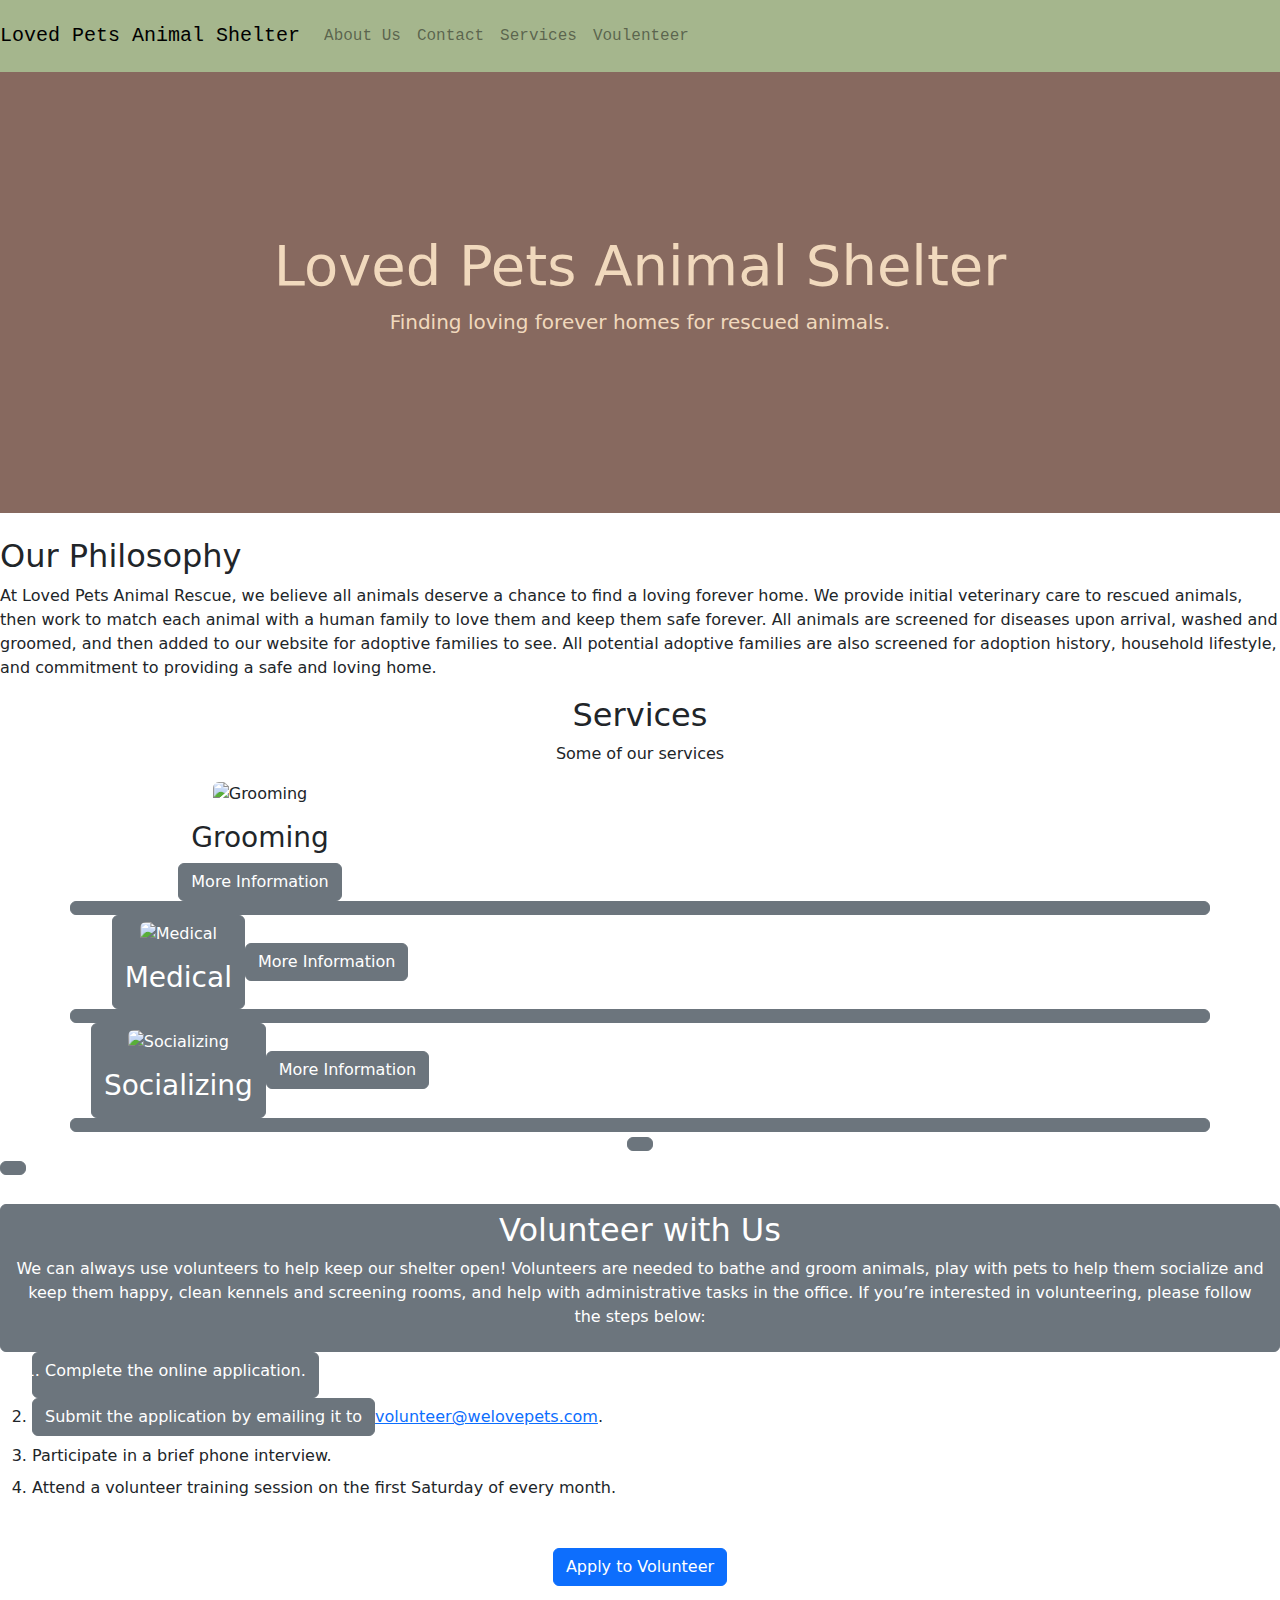
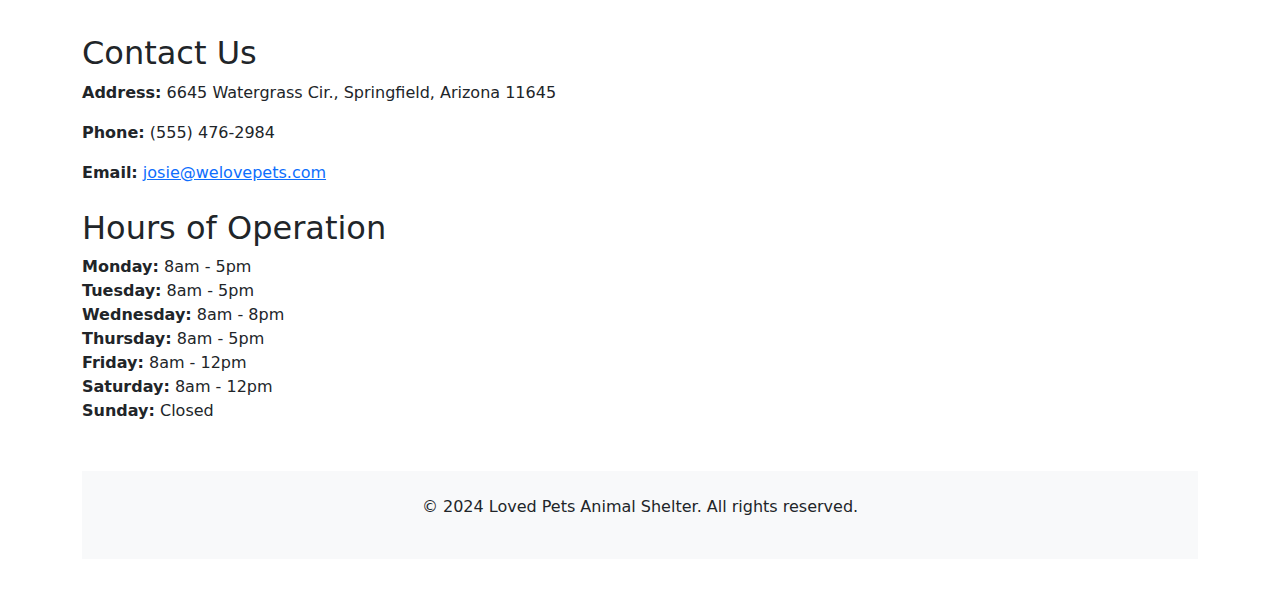
==== index.html @ 7837d62a "serviceschange" ====
<!DOCTYPE html>
<html lang="en">
<head>
    <meta charset="UTF-8">
    <meta name="viewport" content="width=device-width, initial-scale=1.0">
    <title>Loved Pets Animal Shelter</title>
    <link href="https://cdn.jsdelivr.net/npm/bootstrap@5.3.0/dist/css/bootstrap.min.css" rel="stylesheet">
    <link rel="stylesheet" href="stylesheet.css">
</head>
<body>

<!--navbar-->
<nav class="navbar navbar-expand-lg ">
    <div class="navbar">
     <a class="navbar-brand" href="index.html">Loved Pets Animal Shelter</a>
         <button class="navbar-toggler" type="button" data-bs-toggle="collapse" data-bs-target="#navbarSupportedContent"
           aria-controls="navbarSupportedContent" aria-expanded="false" aria-label="Toggle navigation">
           <span class="navbar-toggler-icon"></span>
         </button>
     <div class="collapse navbar-collapse" id="navbarSupportedContent">
           <ul class="navbar-nav me-auto mb-2 mb-lg-0">
             <li class="nav-item">
               <a class="nav-link" href="about.html">About Us</a>
             </li>
             <li class="nav-item">
               <a class="nav-link" href="contact.html">Contact</a>
             </li>
             <li class="nav-item">
               <a class="nav-link" href="services.html" target="none">Services</a>
             </li> 
             <li class="nav-item"> 
               <a class="nav-link" href="help.html"> Voulenteer</a>
             </li>
           </ul>
         </div>
       </div>
     </nav>
    </main>
    
    <header class="hero">
        <h1 class="display-4">Loved Pets Animal Shelter</h1>
        <p class="lead">Finding loving forever homes for rescued animals.</p>
    </header>


    <section class="mt-4">
        <h2>Our Philosophy</h2>
        <p>
            At Loved Pets Animal Rescue, we believe all animals deserve a chance to find a loving forever home.
            We provide initial veterinary care to rescued animals, then work to match each animal with a human family
            to love them and keep them safe forever. All animals are screened for diseases upon arrival, washed and groomed,
            and then added to our website for adoptive families to see. All potential adoptive families are also screened
            for adoption history, household lifestyle, and commitment to providing a safe and loving home.
        </p>
    </section>


    
 <!--Services-->

    <div class="container text-center">
      <h2>Services</h2>
      <p>Some of our services</p>
      <div class="row">
        <!-- Grooming -->
        <div class="col-md-4">
          <img src="https://cdn.prod.website-files.com/5fa59dd29ad1b41ab669a8e4/60dbe5da391050cecd7b7bbd_groom.jpg" alt="Grooming" class="img-fluid rounded">
          <h3>Grooming</h3>
          <a href="grooming.html" button class="btn btn-secondary">More Information</button>
        </div>
        <!-- Medical -->
        <div class="col-md-4">
          <img src="https://i.ytimg.com/vi/-JOz5queDfA/maxresdefault.jpg" alt="Medical" class="img-fluid rounded">
          <h3>Medical</h3>
          <a href="medical.html" button class="btn btn-secondary">More Information</button>
        </div>
        <!-- Socializing -->
        <div class="col-md-4">
          <img src="https://static.wixstatic.com/media/488788_145a3a6b2dd84ea59f7bfd49f8f952c9~mv2.jpg/v1/fill/w_568,h_378,al_c,q_80,usm_0.66_1.00_0.01,enc_auto/488788_145a3a6b2dd84ea59f7bfd49f8f952c9~mv2.jpg" alt="Socializing" class="img-fluid rounded">
          <h3>Socializing</h3>
          <a href="social.html" button class="btn btn-secondary">More Information</button>
        </div>
      </div>
    </div>



    <section class="mt-4">
        <h2>Volunteer with Us</h2>
        <p>
            We can always use volunteers to help keep our shelter open! Volunteers are needed to bathe and groom animals,
            play with pets to help them socialize and keep them happy, clean kennels and screening rooms, and help with
            administrative tasks in the office. If you’re interested in volunteering, please follow the steps below:
        </p>
        <ol class="volunteer-steps">
            <li>Complete the online application.</li>
            <li>Submit the application by emailing it to <a href="mailto:volunteer@welovepets.com">volunteer@welovepets.com</a>.</li>
            <li>Participate in a brief phone interview.</li>
            <li>Attend a volunteer training session on the first Saturday of every month.</li>
        </ol>
    </section>

    <section class="mt-5 text-center">
        <button id="applyButton" class="btn btn-primary">Apply to Volunteer</button>
    </section>

    <main class="container my-5">
        <section>
            <h2>Contact Us</h2>
            <address>
                <p><strong>Address:</strong> 6645 Watergrass Cir., Springfield, Arizona 11645</p>
                <p><strong>Phone:</strong> (555) 476-2984</p>
                <p><strong>Email:</strong> <a href="mailto:josie@welovepets.com">josie@welovepets.com</a></p>
            </address>
        </section>

        <section class="mt-4">
            <h2>Hours of Operation</h2>
            <ul class="list-unstyled">
                <li><strong>Monday:</strong> 8am - 5pm</li>
                <li><strong>Tuesday:</strong> 8am - 5pm</li>
                <li><strong>Wednesday:</strong> 8am - 8pm</li>
                <li><strong>Thursday:</strong> 8am - 5pm</li>
                <li><strong>Friday:</strong> 8am - 12pm</li>
                <li><strong>Saturday:</strong> 8am - 12pm</li>
                <li><strong>Sunday:</strong> Closed</li>
            </ul>
        </section>

       
    <footer class="text-center py-4 bg-light mt-5">
        <p>&copy; 2024 Loved Pets Animal Shelter. All rights reserved.</p>
    </footer>

    <script>
        document.getElementById('applyButton').addEventListener('click', () => {
            alert('Thank you for your interest in volunteering! Please email your application to volunteer@welovepets.com.');
        });
    </script>

    <script src="https://cdn.jsdelivr.net/npm/bootstrap@5.3.0/dist/js/bootstrap.bundle.min.js"></script>
</body>
</html>
---- stylesheet.css ----
.burger{
    background-color:#EDE8DC;
  }
  .navbar{
    background-color :#A5B68D;
    font-family: 'Georgia', monospace; 
    font-weight: 400;
  } 
  
  .nav-link{ opacity: 0.7;}
  .nav-link:hover {
    background-color:#E7CCCC; 
    opacity: 1;
    color:#A5B68D !important; 
  }


.volunteer-steps li {
    margin-bottom: 0.5rem;
}

#header1{
    height: 900px;
    width: 100%;
    background-size:cover;
    text-align: center;
    font-family: 'Georgia', monospace; 
  }
  
  
    .img-thumbnail{
    height: 50px;
    width: 50%;
    position:center;
    }
  
/* General Colors */
:root {
    --primary-color: #87695f;
    --secondary-color: #f1d9bd;
    --accent-color: #7bb4bd;
    --text-color: #333;
    --background-color: #f1d9bd;
}

/* Hero Section */
.hero {
    background-image:url("https://www.saveapetil.org/wp-content/uploads/2022/03/volunteer-slide-640x500.jpg");
    background-color: var(--primary-color);
    color: var(--secondary-color);
    padding: 10rem 1rem;
    text-align: center;
}

/* Section Titles */
.section-title {
    color: var(--primary-color);
    border-bottom: 2px solid var(--accent-color);
    display: inline-block;
    margin-bottom: 1rem;
    padding-bottom: 0.25rem;
}

/* Volunteer Steps */
.volunteer-steps li {
    margin-bottom: 0.5rem;
}

/* Buttons */
.custom-btn {
    background-color: var(--accent-color);
    color: #fff;
    border: none;
}

.custom-btn:hover {
    background-color: var(--primary-color);
    color: var(--secondary-color);
}

/* Footer */
.footer {
    background-color: var(--primary-color);
    color: var(--secondary-color);
    margin-top: 3rem;
}


/* Target images in the Services section */
.services img {
    width: 120%; /* Increase width slightly */
    height: auto; /* Maintain aspect ratio */
    margin: 10px auto; /* Add some space around the images */
    display: block; /* Center the images */
    border-radius: 5px; /* Optional: Add rounded corners */
    box-shadow: 0 4px 6px rgba(0, 0, 0, 0.1); /* Optional: Add shadow for better visuals */
  }
  
  /* Adjust container or grid layout if needed */
  .services {
    display: flex; /* Ensure images align properly */
    gap: 20px; /* Space between images */
    justify-content: center; /* Center align all images */
  }
  
  img {
    max-height: 200px; /* Set a maximum height */
    object-fit: cover; /* Ensure images maintain proportions */
    margin-bottom: 15px; /* Add spacing below images */
  }
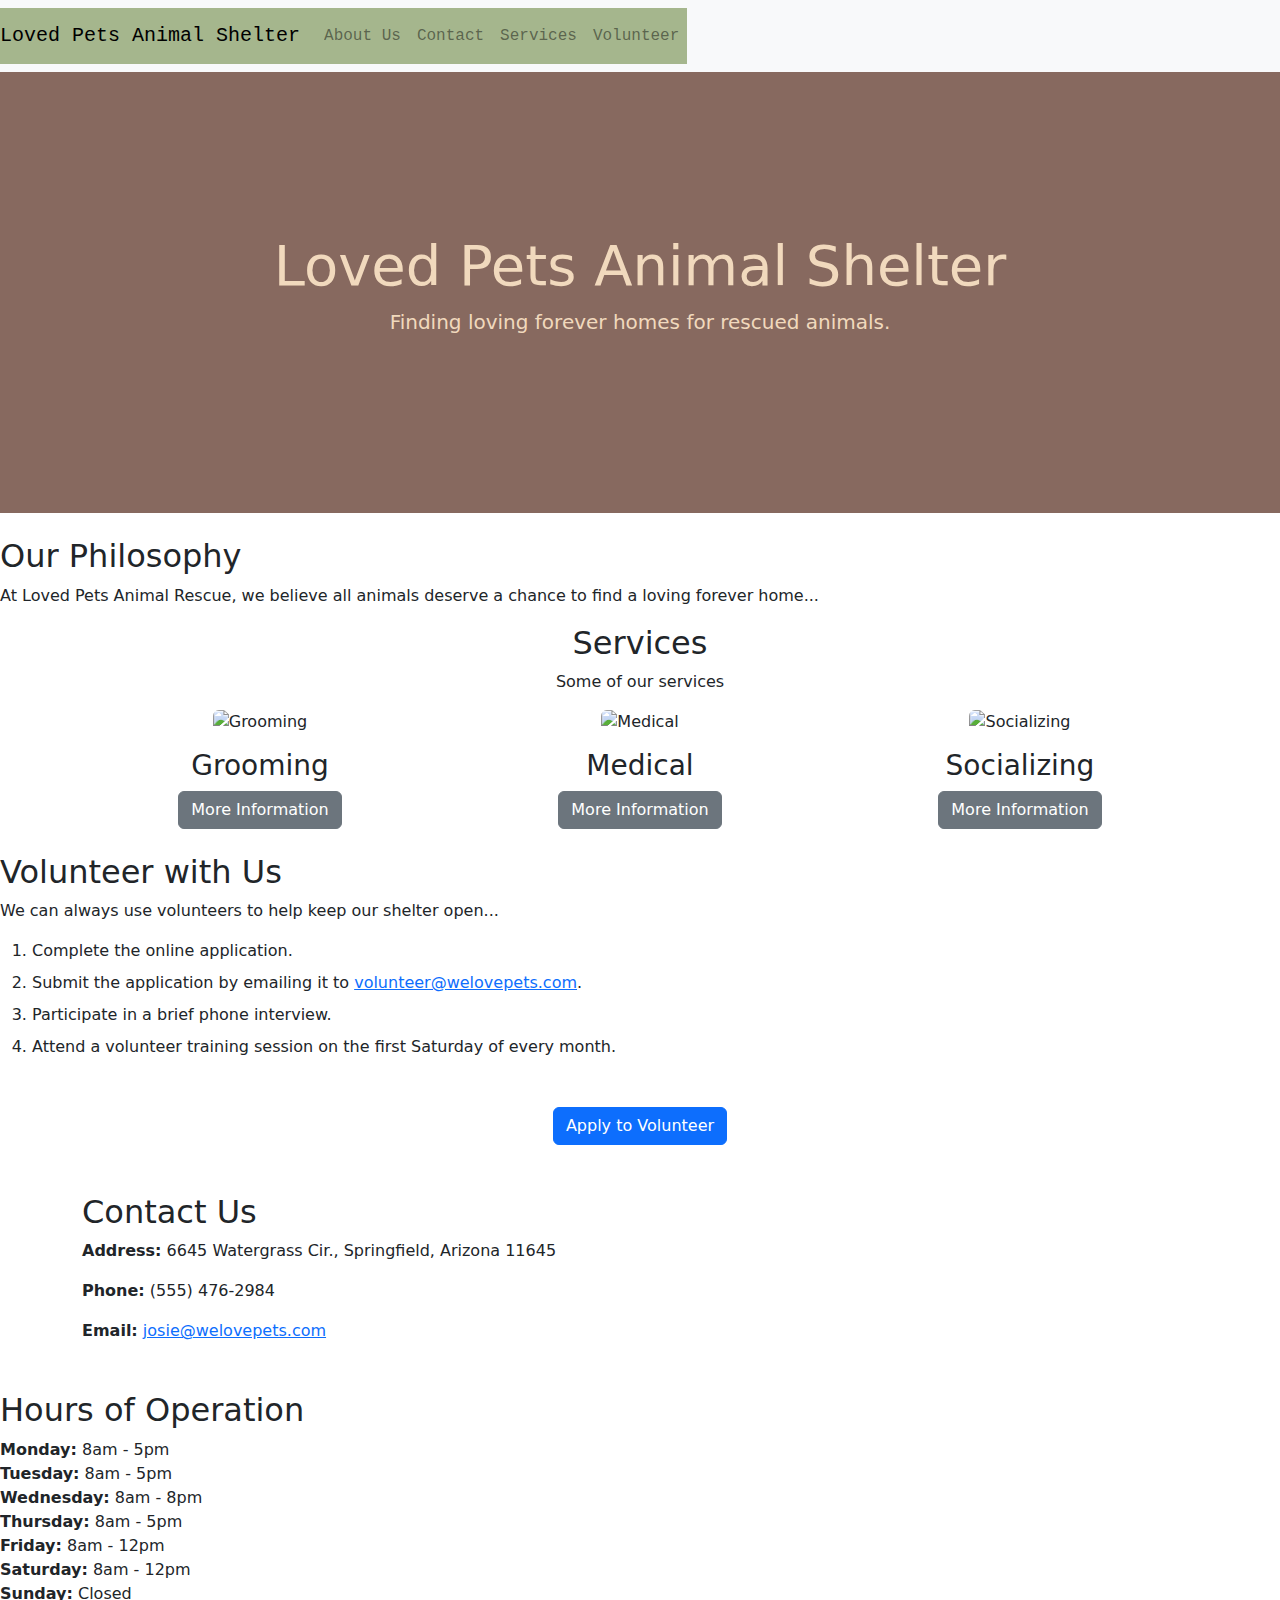
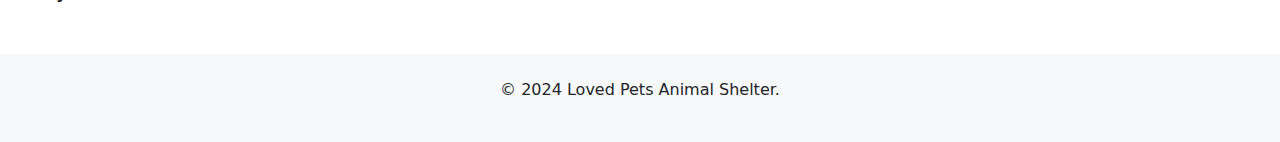
==== commit 3503dfca: "updatedhtml" ====
--- a/index.html
+++ b/index.html
@@ -10,88 +10,73 @@
 <body>
 
 <!--navbar-->
-<nav class="navbar navbar-expand-lg ">
+<nav class="navbar navbar-expand-lg navbar-light bg-light">
     <div class="navbar">
-     <a class="navbar-brand" href="index.html">Loved Pets Animal Shelter</a>
-         <button class="navbar-toggler" type="button" data-bs-toggle="collapse" data-bs-target="#navbarSupportedContent"
-           aria-controls="navbarSupportedContent" aria-expanded="false" aria-label="Toggle navigation">
-           <span class="navbar-toggler-icon"></span>
-         </button>
-     <div class="collapse navbar-collapse" id="navbarSupportedContent">
-           <ul class="navbar-nav me-auto mb-2 mb-lg-0">
-             <li class="nav-item">
-               <a class="nav-link" href="about.html">About Us</a>
-             </li>
-             <li class="nav-item">
-               <a class="nav-link" href="contact.html">Contact</a>
-             </li>
-             <li class="nav-item">
-               <a class="nav-link" href="services.html" target="none">Services</a>
-             </li> 
-             <li class="nav-item"> 
-               <a class="nav-link" href="help.html"> Voulenteer</a>
-             </li>
-           </ul>
-         </div>
-       </div>
-     </nav>
-    </main>
-    
+        <a class="navbar-brand" href="index.html">Loved Pets Animal Shelter</a>
+        <button class="navbar-toggler" type="button" data-bs-toggle="collapse" data-bs-target="#navbarSupportedContent"
+            aria-controls="navbarSupportedContent" aria-expanded="false" aria-label="Toggle navigation">
+            <span class="navbar-toggler-icon"></span>
+        </button>
+        <div class="collapse navbar-collapse" id="navbarSupportedContent">
+            <ul class="navbar-nav me-auto mb-2 mb-lg-0">
+                <li class="nav-item">
+                    <a class="nav-link" href="about.html">About Us</a>
+                </li>
+                <li class="nav-item">
+                    <a class="nav-link" href="contact.html">Contact</a>
+                </li>
+                <li class="nav-item">
+                    <a class="nav-link" href="services.html" target="none">Services</a>
+                </li> 
+                <li class="nav-item"> 
+                    <a class="nav-link" href="help.html">Volunteer</a>
+                </li>
+            </ul>
+        </div>
+    </div>
+</nav>
+
+<main>
     <header class="hero">
         <h1 class="display-4">Loved Pets Animal Shelter</h1>
         <p class="lead">Finding loving forever homes for rescued animals.</p>
     </header>
 
-
     <section class="mt-4">
         <h2>Our Philosophy</h2>
         <p>
-            At Loved Pets Animal Rescue, we believe all animals deserve a chance to find a loving forever home.
-            We provide initial veterinary care to rescued animals, then work to match each animal with a human family
-            to love them and keep them safe forever. All animals are screened for diseases upon arrival, washed and groomed,
-            and then added to our website for adoptive families to see. All potential adoptive families are also screened
-            for adoption history, household lifestyle, and commitment to providing a safe and loving home.
+            At Loved Pets Animal Rescue, we believe all animals deserve a chance to find a loving forever home...
         </p>
     </section>
 
-
-    
- <!--Services-->
-
     <div class="container text-center">
-      <h2>Services</h2>
-      <p>Some of our services</p>
-      <div class="row">
-        <!-- Grooming -->
-        <div class="col-md-4">
-          <img src="https://cdn.prod.website-files.com/5fa59dd29ad1b41ab669a8e4/60dbe5da391050cecd7b7bbd_groom.jpg" alt="Grooming" class="img-fluid rounded">
-          <h3>Grooming</h3>
-          <a href="grooming.html" button class="btn btn-secondary">More Information</button>
+        <h2>Services</h2>
+        <p>Some of our services</p>
+        <div class="row">
+            <!-- Grooming -->
+            <div class="col-md-4">
+                <img src="https://cdn.prod.website-files.com/5fa59dd29ad1b41ab669a8e4/60dbe5da391050cecd7b7bbd_groom.jpg" alt="Grooming" class="img-fluid rounded">
+                <h3>Grooming</h3>
+                <a href="grooming.html" class="btn btn-secondary">More Information</a>
+            </div>
+            <!-- Medical -->
+            <div class="col-md-4">
+                <img src="https://i.ytimg.com/vi/-JOz5queDfA/maxresdefault.jpg" alt="Medical" class="img-fluid rounded">
+                <h3>Medical</h3>
+                <a href="medical.html" class="btn btn-secondary">More Information</a>
+            </div>
+            <!-- Socializing -->
+            <div class="col-md-4">
+                <img src="https://static.wixstatic.com/media/488788_145a3a6b2dd84ea59f7bfd49f8f952c9~mv2.jpg/v1/fill/w_568,h_378,al_c,q_80,usm_0.66_1.00_0.01,enc_auto/488788_145a3a6b2dd84ea59f7bfd49f8f952c9~mv2.jpg" alt="Socializing" class="img-fluid rounded">
+                <h3>Socializing</h3>
+                <a href="social.html" class="btn btn-secondary">More Information</a>
+            </div>
         </div>
-        <!-- Medical -->
-        <div class="col-md-4">
-          <img src="https://i.ytimg.com/vi/-JOz5queDfA/maxresdefault.jpg" alt="Medical" class="img-fluid rounded">
-          <h3>Medical</h3>
-          <a href="medical.html" button class="btn btn-secondary">More Information</button>
-        </div>
-        <!-- Socializing -->
-        <div class="col-md-4">
-          <img src="https://static.wixstatic.com/media/488788_145a3a6b2dd84ea59f7bfd49f8f952c9~mv2.jpg/v1/fill/w_568,h_378,al_c,q_80,usm_0.66_1.00_0.01,enc_auto/488788_145a3a6b2dd84ea59f7bfd49f8f952c9~mv2.jpg" alt="Socializing" class="img-fluid rounded">
-          <h3>Socializing</h3>
-          <a href="social.html" button class="btn btn-secondary">More Information</button>
-        </div>
-      </div>
     </div>
-
-
 
     <section class="mt-4">
         <h2>Volunteer with Us</h2>
-        <p>
-            We can always use volunteers to help keep our shelter open! Volunteers are needed to bathe and groom animals,
-            play with pets to help them socialize and keep them happy, clean kennels and screening rooms, and help with
-            administrative tasks in the office. If you’re interested in volunteering, please follow the steps below:
-        </p>
+        <p>We can always use volunteers to help keep our shelter open...</p>
         <ol class="volunteer-steps">
             <li>Complete the online application.</li>
             <li>Submit the application by emailing it to <a href="mailto:volunteer@welovepets.com">volunteer@welovepets.com</a>.</li>
@@ -104,40 +89,28 @@
         <button id="applyButton" class="btn btn-primary">Apply to Volunteer</button>
     </section>
 
-    <main class="container my-5">
-        <section>
-            <h2>Contact Us</h2>
-            <address>
-                <p><strong>Address:</strong> 6645 Watergrass Cir., Springfield, Arizona 11645</p>
-                <p><strong>Phone:</strong> (555) 476-2984</p>
-                <p><strong>Email:</strong> <a href="mailto:josie@welovepets.com">josie@welovepets.com</a></p>
-            </address>
-        </section>
+    <section class="container my-5">
+        <h2>Contact Us</h2>
+        <address>
+            <p><strong>Address:</strong> 6645 Watergrass Cir., Springfield, Arizona 11645</p>
+            <p><strong>Phone:</strong> (555) 476-2984</p>
+            <p><strong>Email:</strong> <a href="mailto:josie@welovepets.com">josie@welovepets.com</a></p>
+        </address>
+    </section>
 
-        <section class="mt-4">
-            <h2>Hours of Operation</h2>
-            <ul class="list-unstyled">
-                <li><strong>Monday:</strong> 8am - 5pm</li>
-                <li><strong>Tuesday:</strong> 8am - 5pm</li>
-                <li><strong>Wednesday:</strong> 8am - 8pm</li>
-                <li><strong>Thursday:</strong> 8am - 5pm</li>
-                <li><strong>Friday:</strong> 8am - 12pm</li>
-                <li><strong>Saturday:</strong> 8am - 12pm</li>
-                <li><strong>Sunday:</strong> Closed</li>
-            </ul>
-        </section>
+    <section class="mt-4">
+        <h2>Hours of Operation</h2>
+        <ul class="list-unstyled">
+            <li><strong>Monday:</strong> 8am - 5pm</li>
+            <li><strong>Tuesday:</strong> 8am - 5pm</li>
+            <li><strong>Wednesday:</strong> 8am - 8pm</li>
+            <li><strong>Thursday:</strong> 8am - 5pm</li>
+            <li><strong>Friday:</strong> 8am - 12pm</li>
+            <li><strong>Saturday:</strong> 8am - 12pm</li>
+            <li><strong>Sunday:</strong> Closed</li>
+        </ul>
+    </section>
+</main>
 
-       
-    <footer class="text-center py-4 bg-light mt-5">
-        <p>&copy; 2024 Loved Pets Animal Shelter. All rights reserved.</p>
-    </footer>
-
-    <script>
-        document.getElementById('applyButton').addEventListener('click', () => {
-            alert('Thank you for your interest in volunteering! Please email your application to volunteer@welovepets.com.');
-        });
-    </script>
-
-    <script src="https://cdn.jsdelivr.net/npm/bootstrap@5.3.0/dist/js/bootstrap.bundle.min.js"></script>
-</body>
-</html>
+<footer class="text-center py-4 bg-light mt-5">
+    <p>&copy; 2024 Loved Pets Animal Shelter.
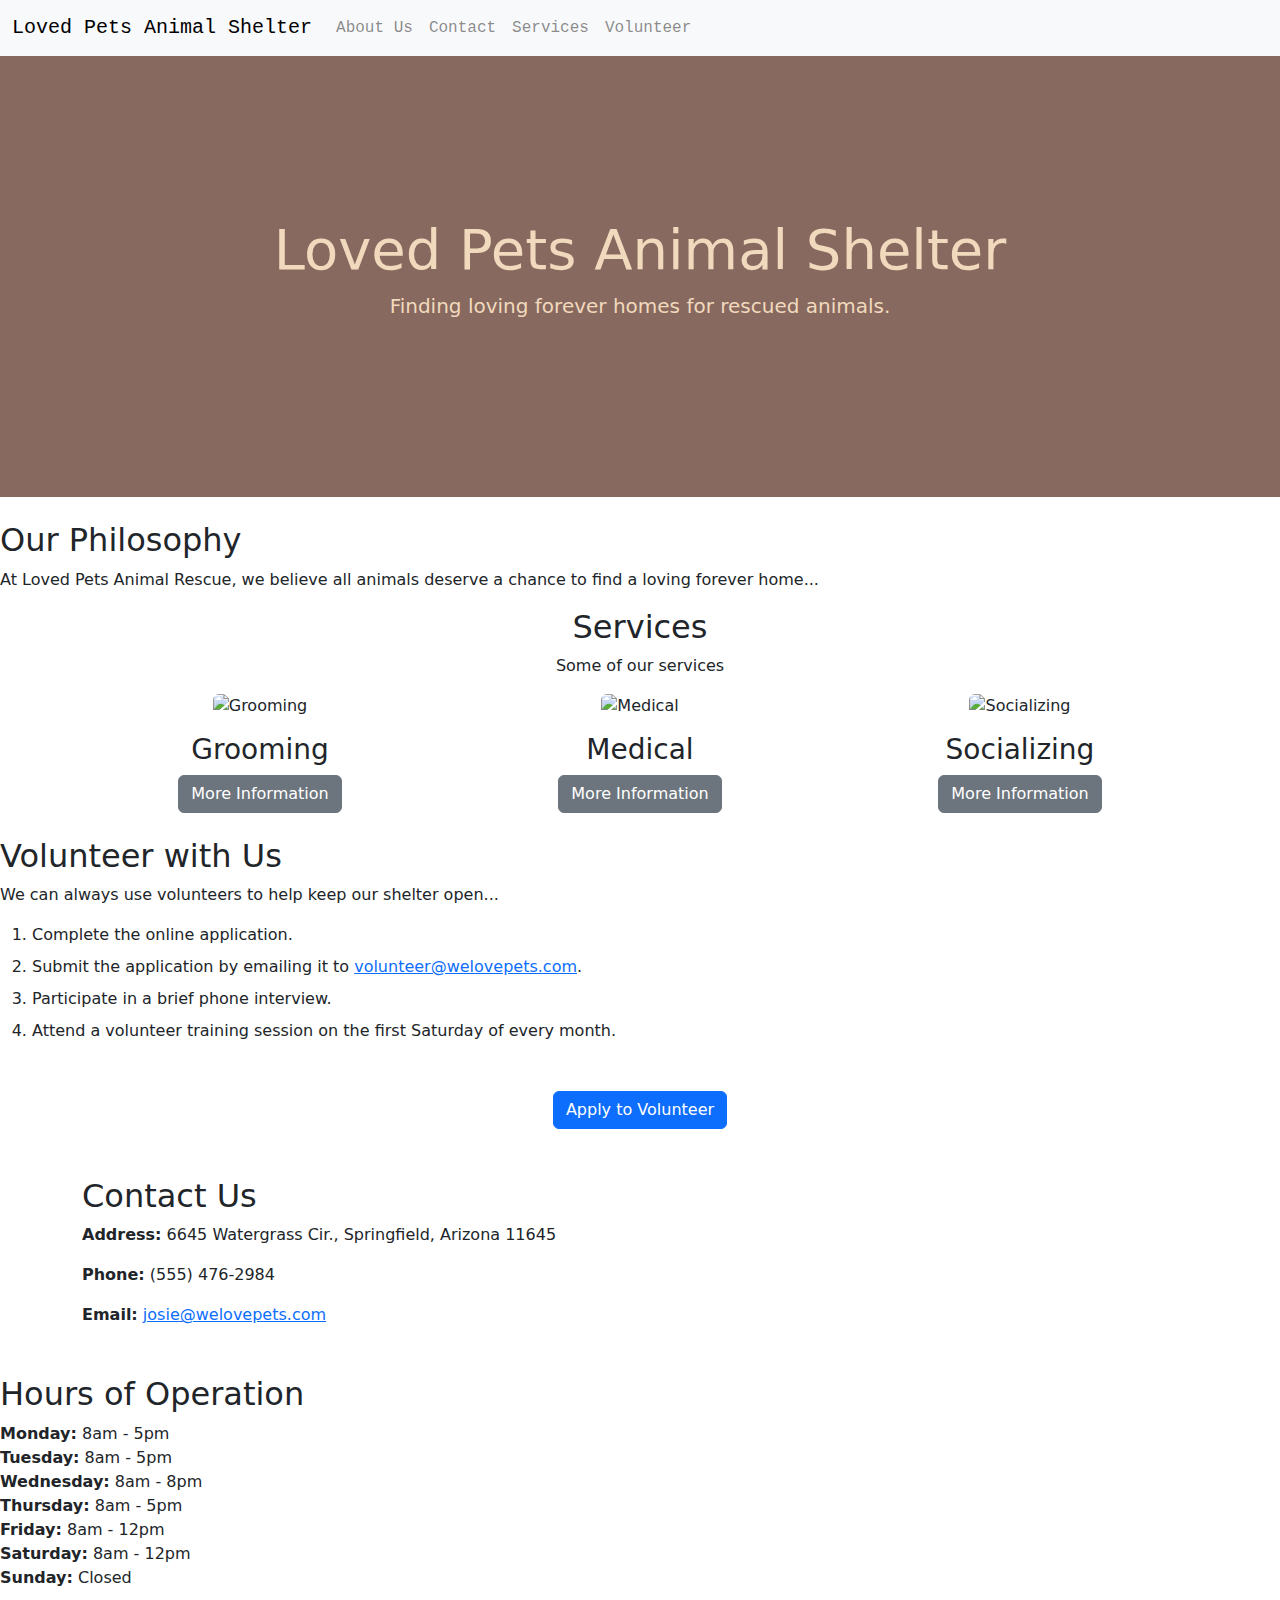
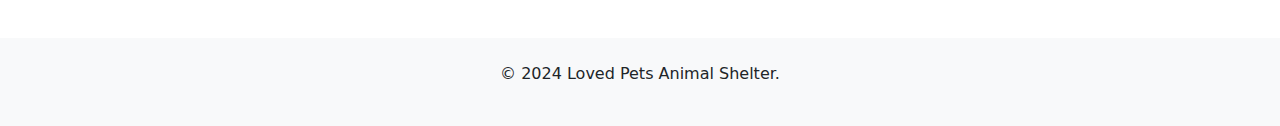
==== commit 59343524: "1" ====
--- a/index.html
+++ b/index.html
@@ -11,7 +11,7 @@
 
 <!--navbar-->
 <nav class="navbar navbar-expand-lg navbar-light bg-light">
-    <div class="navbar">
+    <div class="container-fluid">
         <a class="navbar-brand" href="index.html">Loved Pets Animal Shelter</a>
         <button class="navbar-toggler" type="button" data-bs-toggle="collapse" data-bs-target="#navbarSupportedContent"
             aria-controls="navbarSupportedContent" aria-expanded="false" aria-label="Toggle navigation">
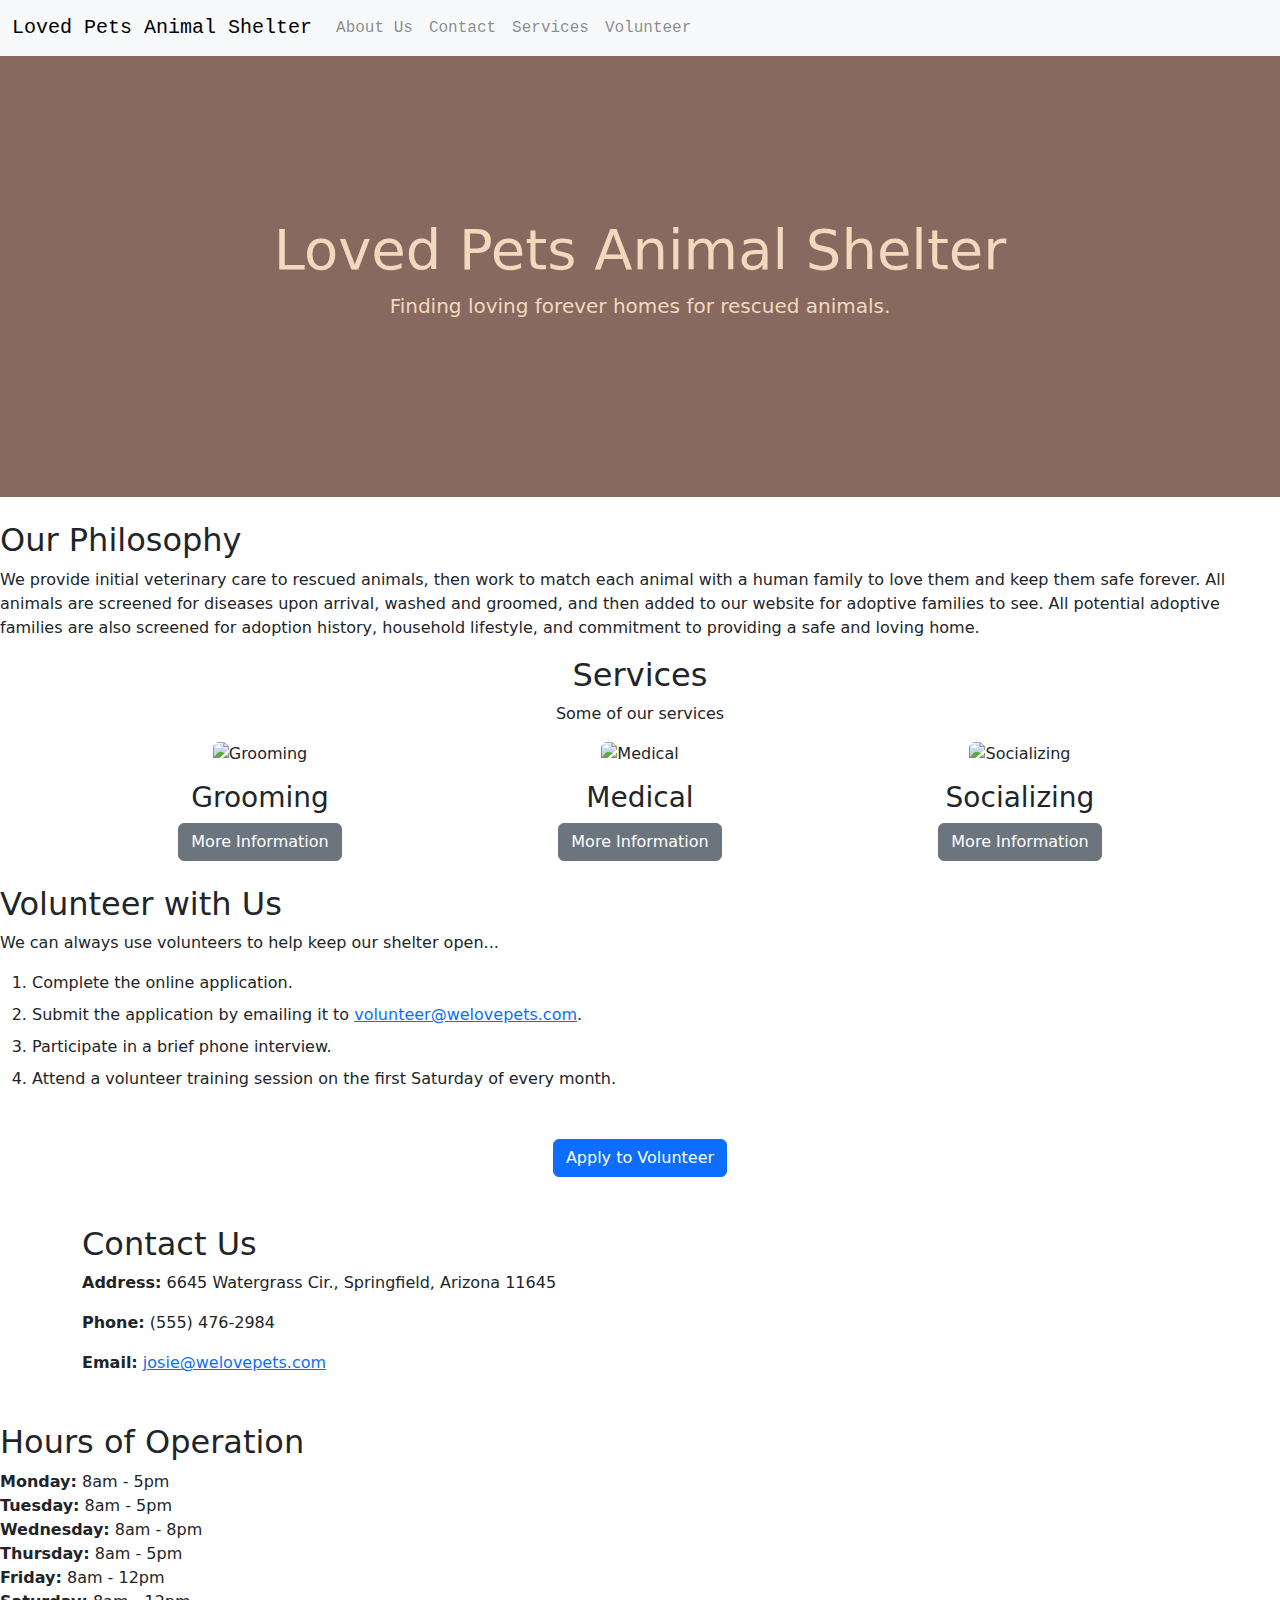
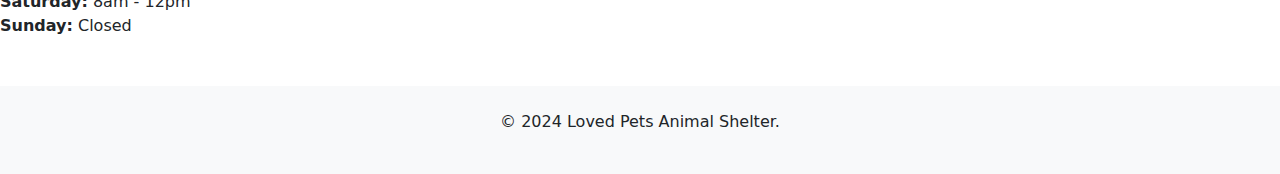
==== commit 8858ce14: "css" ====
--- a/index.html
+++ b/index.html
@@ -45,7 +45,11 @@
     <section class="mt-4">
         <h2>Our Philosophy</h2>
         <p>
-            At Loved Pets Animal Rescue, we believe all animals deserve a chance to find a loving forever home...
+          We provide initial veterinary care to rescued animals, then work to match each animal with a human
+          family to love them and keep them safe forever. All animals are screened for diseases upon arrival,
+          washed and groomed, and then added to our website for adoptive families to see. All potential
+          adoptive families are also screened for adoption history, household lifestyle, and commitment to
+          providing a safe and loving home.
         </p>
     </section>
 
--- a/stylesheet.css
+++ b/stylesheet.css
@@ -2,14 +2,14 @@
     background-color:#EDE8DC;
   }
   .navbar{
-    background-color :#A5B68D;
+    background-color :#694c3f;
     font-family: 'Georgia', monospace; 
     font-weight: 400;
   } 
   
   .nav-link{ opacity: 0.7;}
   .nav-link:hover {
-    background-color:#E7CCCC; 
+    background-color:#40647a; 
     opacity: 1;
     color:#A5B68D !important; 
   }
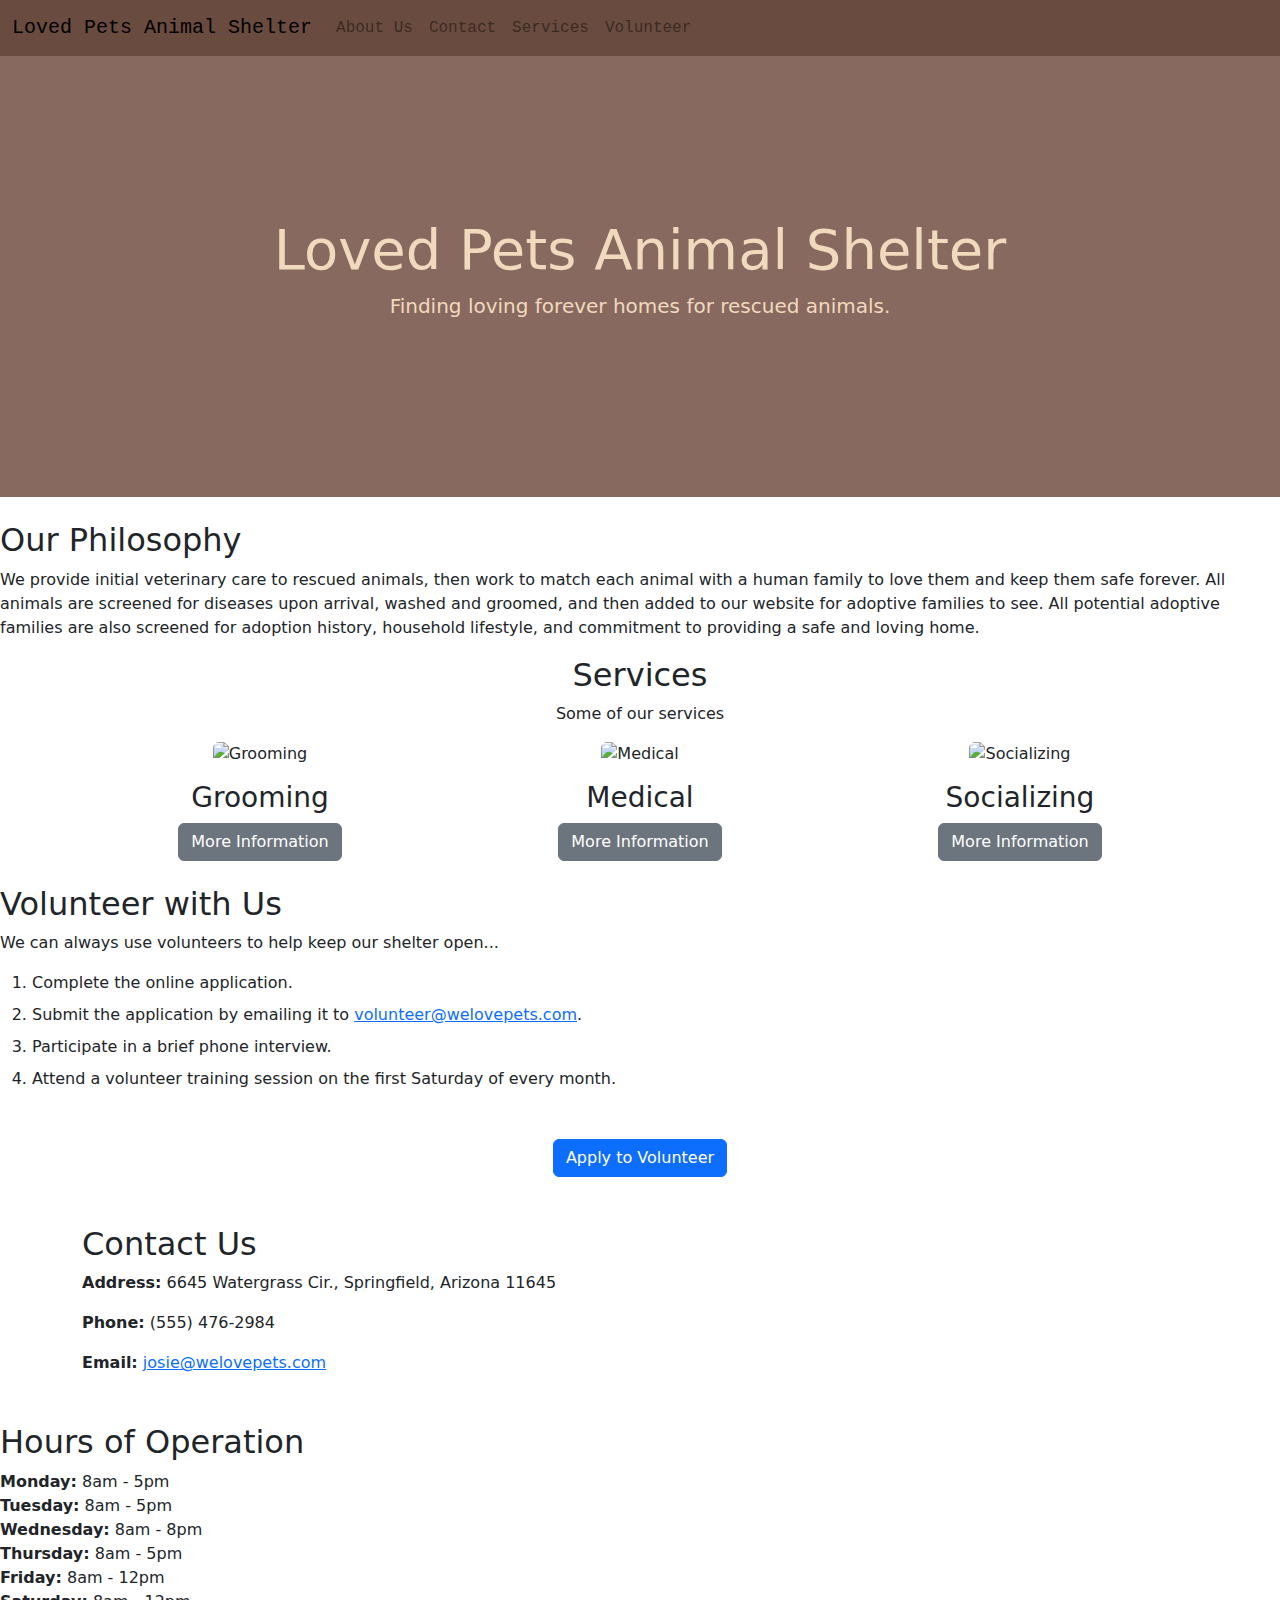
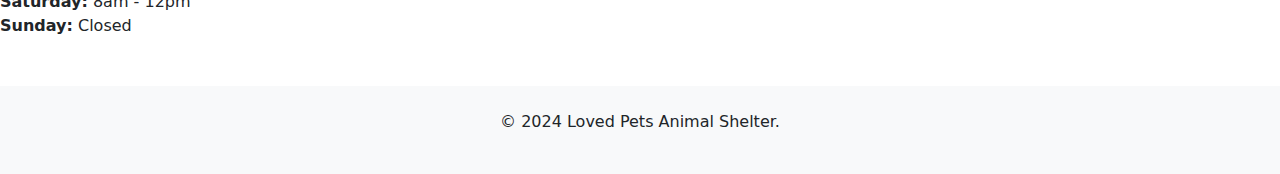
==== commit 729ea59c: "ya" ====
--- a/index.html
+++ b/index.html
@@ -10,7 +10,7 @@
 <body>
 
 <!--navbar-->
-<nav class="navbar navbar-expand-lg navbar-light bg-light">
+<nav class="navbar navbar-expand-lg navbar-light ">
     <div class="container-fluid">
         <a class="navbar-brand" href="index.html">Loved Pets Animal Shelter</a>
         <button class="navbar-toggler" type="button" data-bs-toggle="collapse" data-bs-target="#navbarSupportedContent"
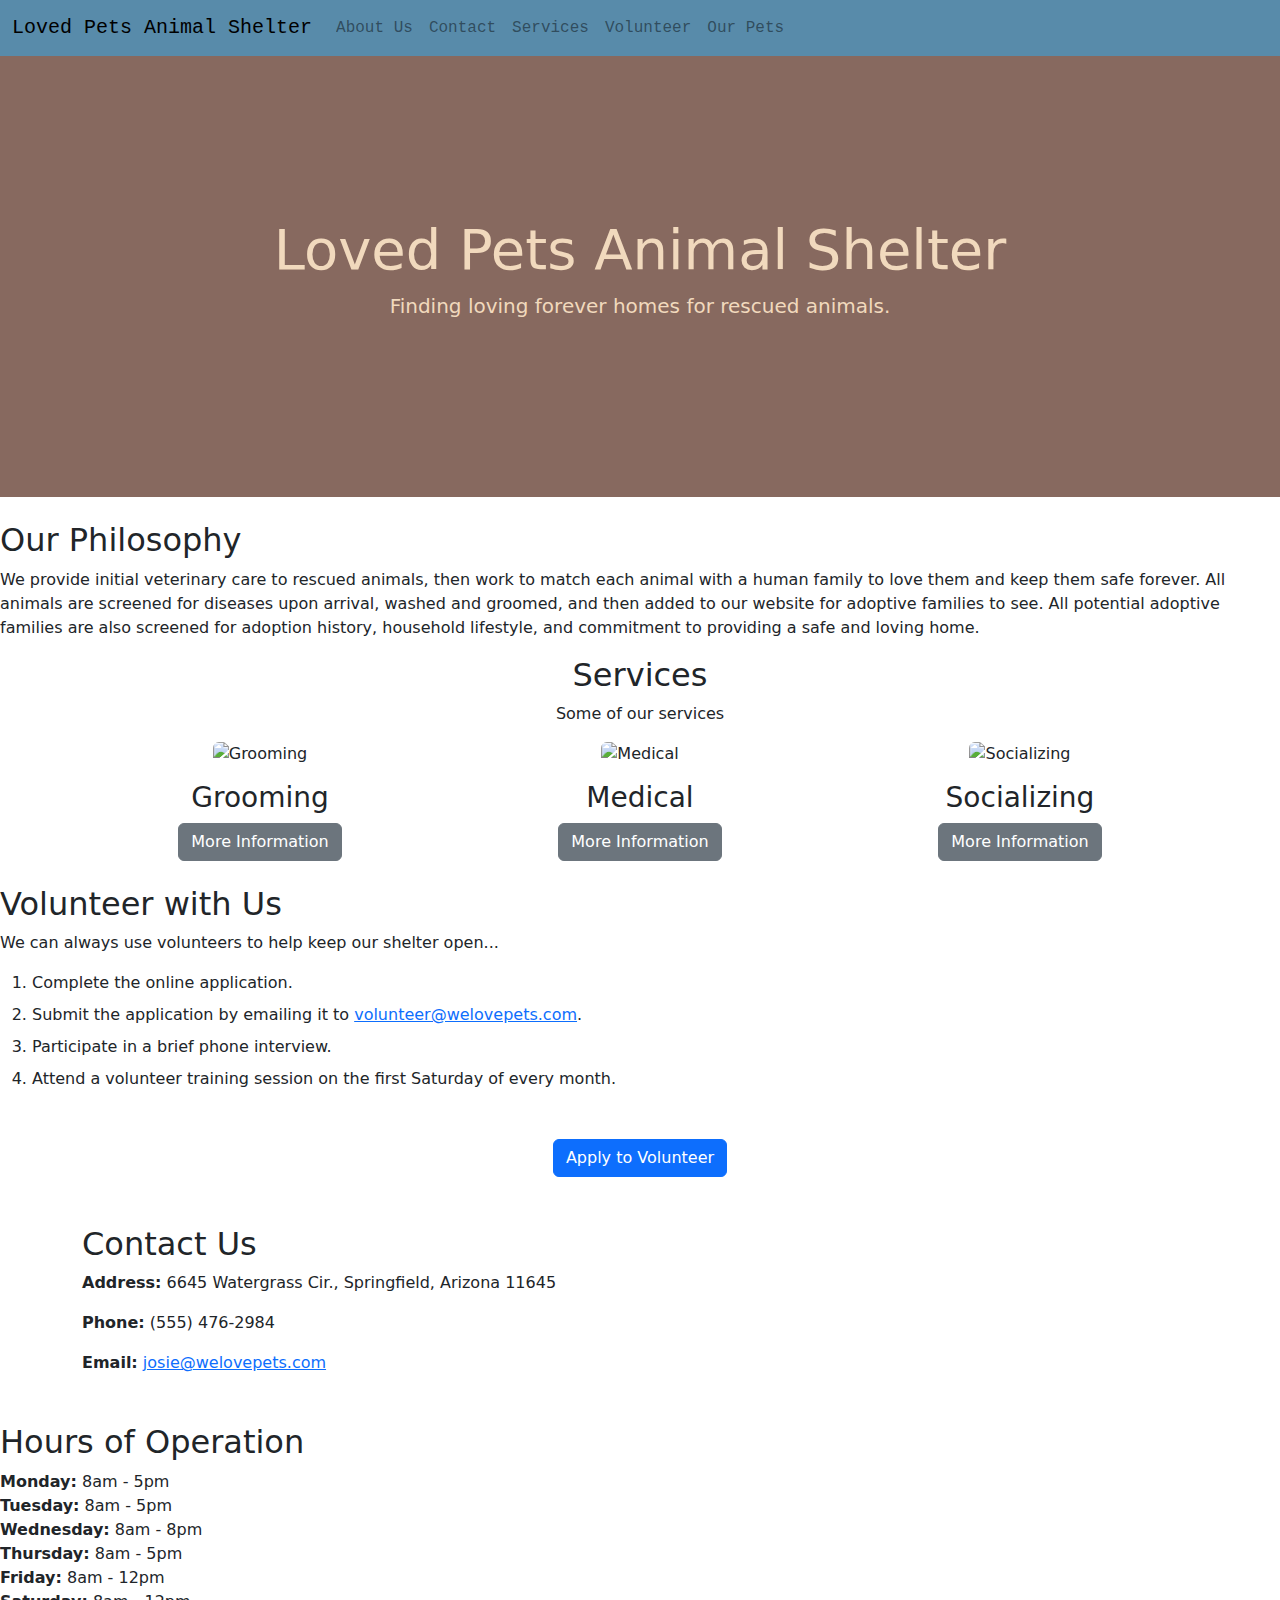
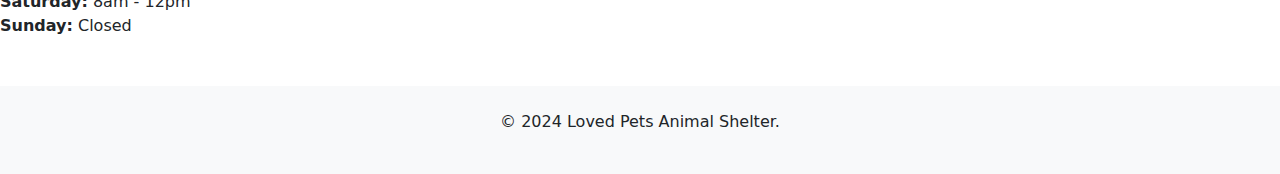
==== commit 3d1bb7f4: "added new nav link" ====
--- a/index.html
+++ b/index.html
@@ -30,6 +30,9 @@
                 </li> 
                 <li class="nav-item"> 
                     <a class="nav-link" href="help.html">Volunteer</a>
+                </li>
+                <li class="nav-item"> 
+                    <a class="nav-link" href="pets.html">Our Pets</a>
                 </li>
             </ul>
         </div>
--- a/stylesheet.css
+++ b/stylesheet.css
@@ -2,7 +2,7 @@
     background-color:#EDE8DC;
   }
   .navbar{
-    background-color :#694c3f;
+    background-color :#588baa;
     font-family: 'Georgia', monospace; 
     font-weight: 400;
   } 
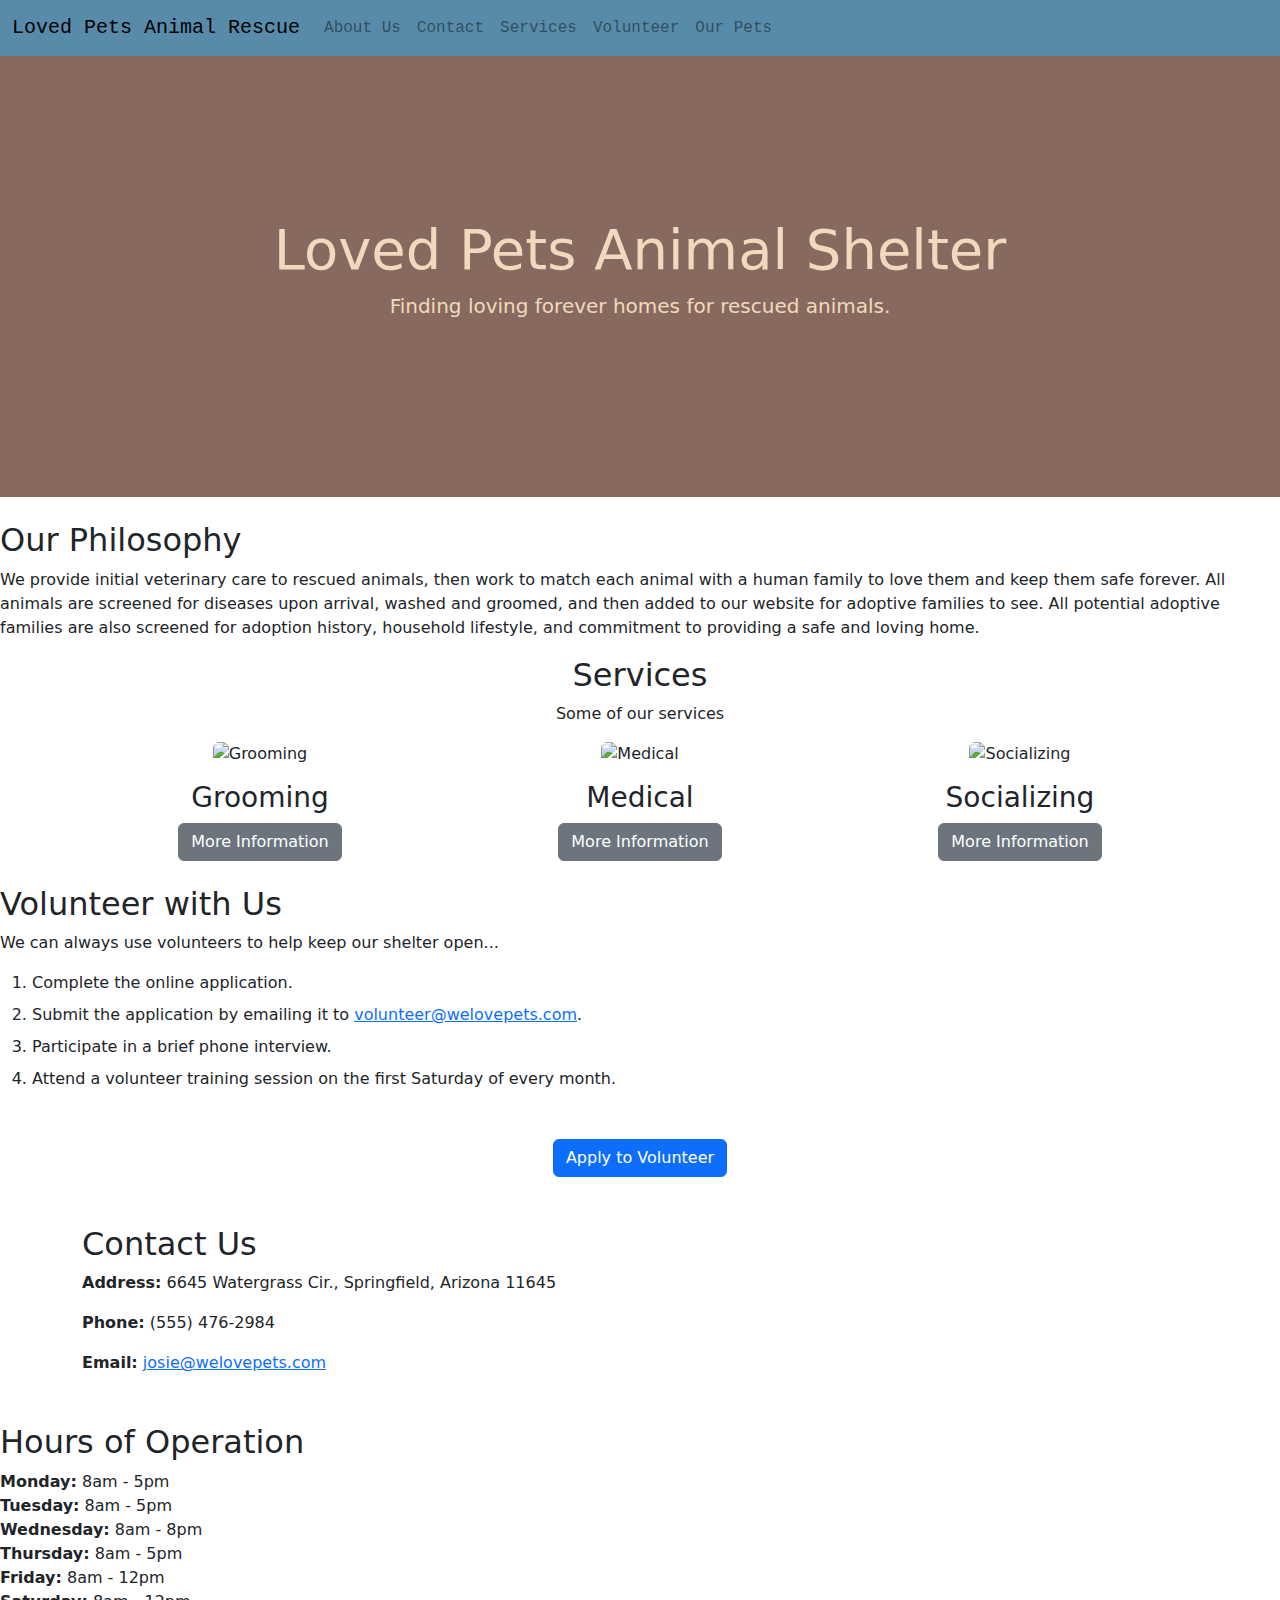
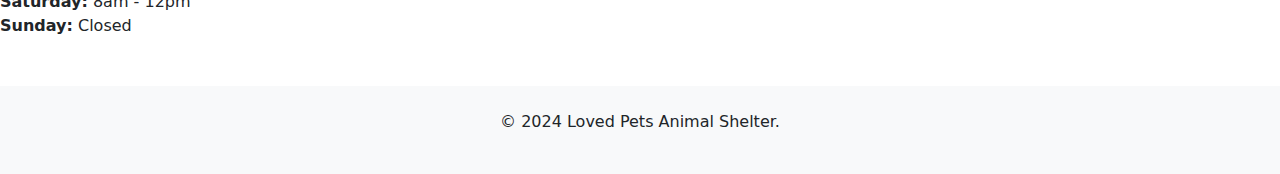
==== commit 268b6807: "about.1" ====
--- a/index.html
+++ b/index.html
@@ -3,7 +3,7 @@
 <head>
     <meta charset="UTF-8">
     <meta name="viewport" content="width=device-width, initial-scale=1.0">
-    <title>Loved Pets Animal Shelter</title>
+    <title>Loved Pets Animal Rescue</title>
     <link href="https://cdn.jsdelivr.net/npm/bootstrap@5.3.0/dist/css/bootstrap.min.css" rel="stylesheet">
     <link rel="stylesheet" href="stylesheet.css">
 </head>
@@ -12,7 +12,7 @@
 <!--navbar-->
 <nav class="navbar navbar-expand-lg navbar-light ">
     <div class="container-fluid">
-        <a class="navbar-brand" href="index.html">Loved Pets Animal Shelter</a>
+        <a class="navbar-brand" href="index.html">Loved Pets Animal Rescue</a>
         <button class="navbar-toggler" type="button" data-bs-toggle="collapse" data-bs-target="#navbarSupportedContent"
             aria-controls="navbarSupportedContent" aria-expanded="false" aria-label="Toggle navigation">
             <span class="navbar-toggler-icon"></span>
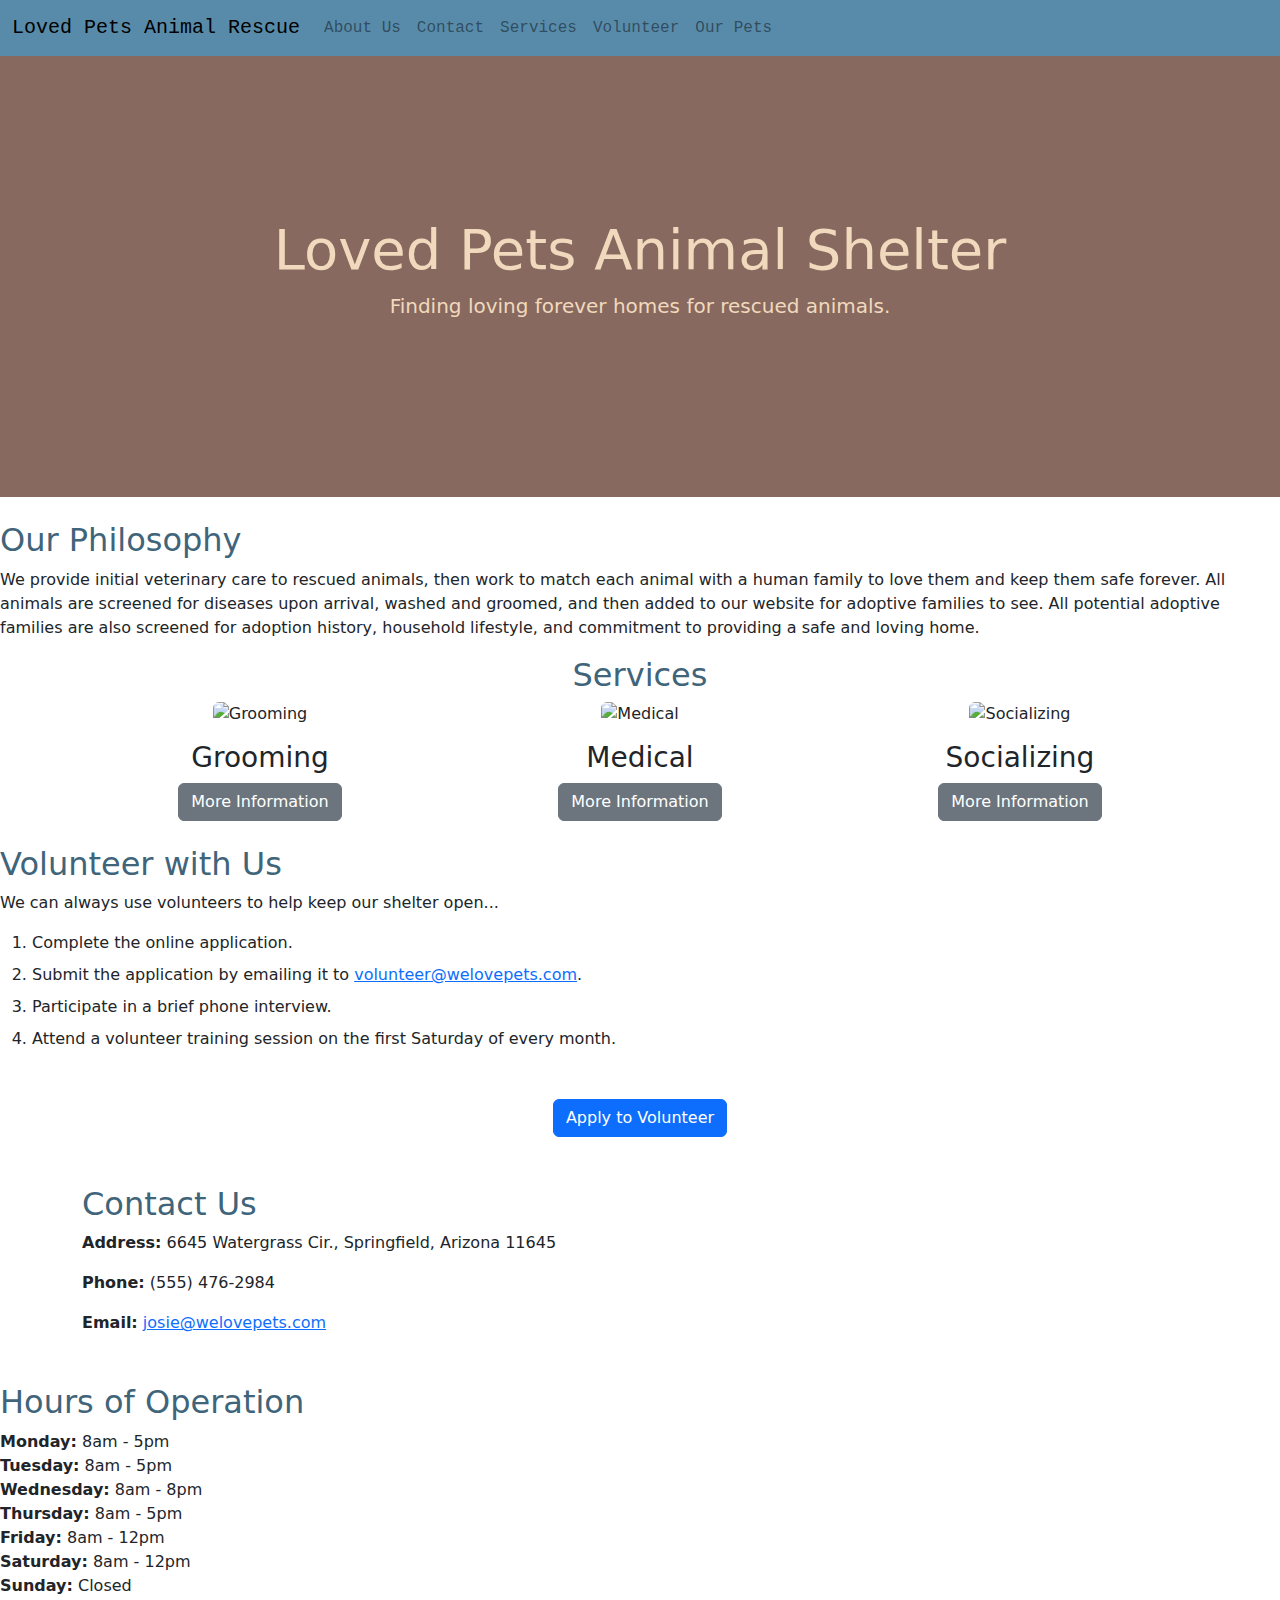
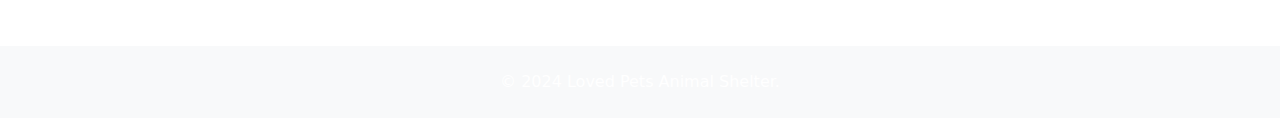
==== commit 5571f471: "pets" ====
--- a/index.html
+++ b/index.html
@@ -58,7 +58,6 @@
 
     <div class="container text-center">
         <h2>Services</h2>
-        <p>Some of our services</p>
         <div class="row">
             <!-- Grooming -->
             <div class="col-md-4">
--- a/stylesheet.css
+++ b/stylesheet.css
@@ -108,4 +108,105 @@
     object-fit: cover; /* Ensure images maintain proportions */
     margin-bottom: 15px; /* Add spacing below images */
   }
-  +  
+
+
+  #services {
+    background-color: #ffffff;
+  }
+  
+  h2 {
+    color: #40647a;
+  }
+  
+  .service-card {
+    background-color: #f8f9fa;
+    border-radius: 8px;
+    box-shadow: 0 2px 5px rgba(0, 0, 0, 0.1);
+    padding: 20px;
+    text-align: center;
+    transition: transform 0.3s ease;
+  }
+  
+  .service-card:hover {
+    transform: translateY(-10px);
+  }
+  
+  .service-card h3 {
+    color: #40647a;
+    font-size: 1.5rem;
+    margin-bottom: 15px;
+  }
+  
+  .service-card p {
+    color: #588baa;
+    font-size: 1rem;
+    margin-bottom: 20px;
+  }
+  
+  .service-card .btn-primary {
+    background-color: #40647a;
+    border: none;
+  }
+  
+  .service-card .btn-primary:hover {
+    background-color: #588baa;
+  }
+  
+  footer {
+    background-color: #40647a;
+  }
+  
+  footer p {
+    color: #ffffff;
+    margin: 0;
+  }
+  
+  @media (max-width: 768px) {
+    .service-card {
+      margin-bottom: 20px;
+    }
+  }
+
+  #gallery {
+    background-color: #ffffff;
+  }
+  
+  h2 {
+    color: #40647a;
+  }
+  
+  .gallery-item {
+    overflow: hidden;
+    border-radius: 8px;
+    box-shadow: 0 2px 5px rgba(0, 0, 0, 0.1);
+    transition: transform 0.3s ease, box-shadow 0.3s ease;
+  }
+  
+  .gallery-item:hover {
+    transform: scale(1.05);
+    box-shadow: 0 4px 15px rgba(0, 0, 0, 0.2);
+  }
+  
+  .gallery-item img {
+    transition: transform 0.3s ease;
+  }
+  
+  .gallery-item:hover img {
+    transform: scale(1.1);
+  }
+  
+  footer {
+    background-color: #40647a;
+  }
+  
+  footer p {
+    color: #ffffff;
+    margin: 0;
+  }
+  
+  @media (max-width: 768px) {
+    .gallery-item {
+      margin-bottom: 20px;
+    }
+  }